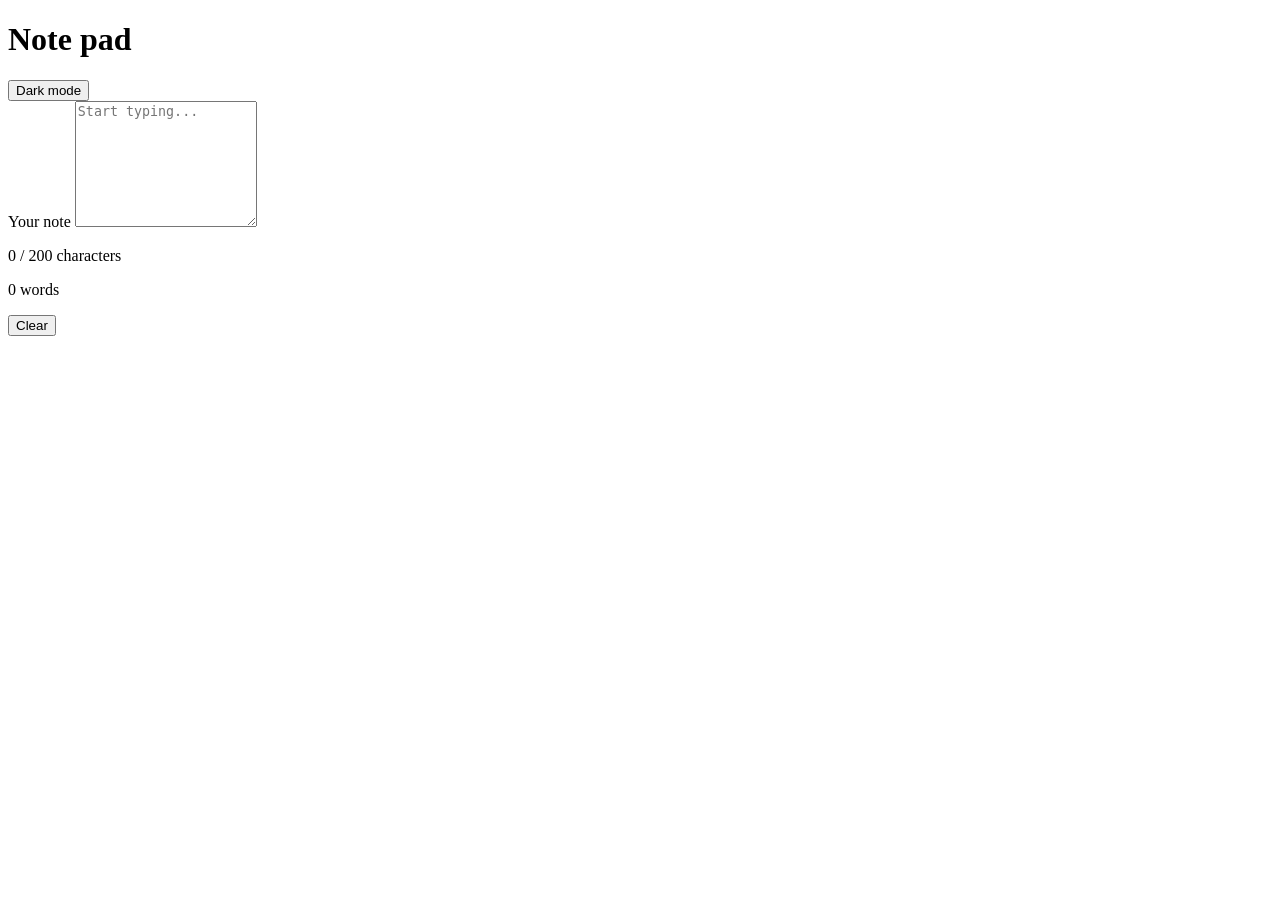
==== day4/index.html @ 03c0b7cb "Day 4 assignment" ====
<!DOCTYPE html>
<html lang="en">
<head>
  <meta charset="UTF-8">
  <meta name="viewport" content="width=device-width, initial-scale=1">
  <title>Note Pad</title>
  <link rel="stylesheet" href="style.css">
  <script src="script.js" defer></script>
</head>
<body>
  <main class="card">
    <header class="top">
      <h1>Note pad</h1>
      <button id="theme-toggle" type="button">Dark mode</button>
    </header>

    <label for="note-text">Your note</label>
    <textarea id="note-text" rows="8" placeholder="Start typing..."></textarea>

    <div class="stats">
      <p id="char-count">0 / 200 characters</p>
      <p id="word-count">0 words</p>
    </div>

    <button id="clear-btn" type="button">Clear</button>
  </main>
</body>
</html>
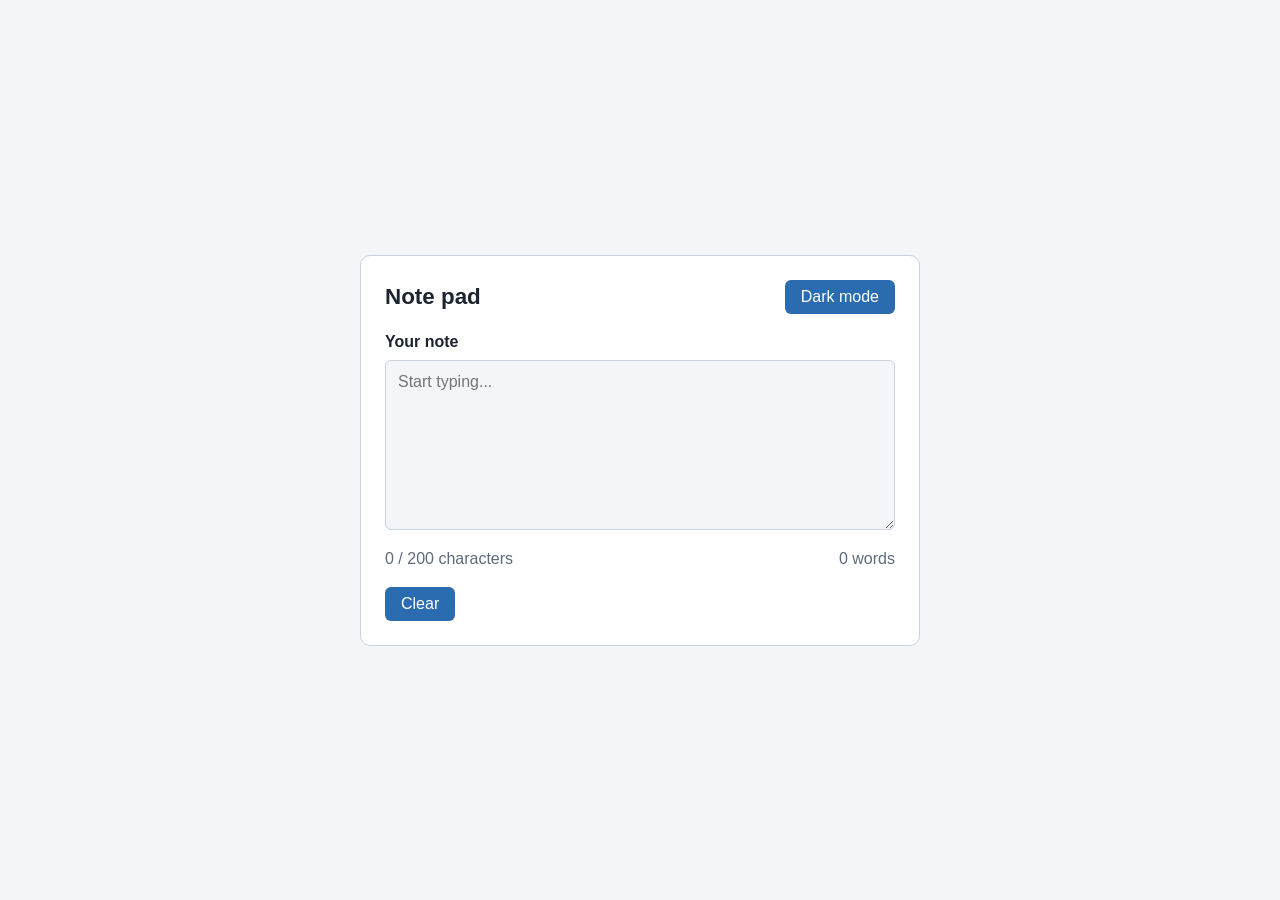
==== commit 720501c4: "Day 4 assignment" ====
--- a/day4/index.html
+++ b/day4/index.html
@@ -18,11 +18,11 @@
     <textarea id="note-text" rows="8" placeholder="Start typing..."></textarea>
 
     <div class="stats">
-      <p id="char-count">0 / 200 characters</p>
-      <p id="word-count">0 words</p>
+      <p id="char-count" aria-live="polite">0 / 200 characters</p>
+      <p id="word-count" aria-live="polite">0 words</p>
     </div>
 
     <button id="clear-btn" type="button">Clear</button>
   </main>
 </body>
-</html>
+</html>
--- a/day4/style.css
+++ b/day4/style.css
@@ -0,0 +1,140 @@
+
+/* 1. Light Theme Colours */
+:root {
+  --bg: #f3f5f8;
+  --surface: #ffffff;
+  --text: #1c2430;
+  --muted: #5d6b7c;
+  --border: #c9d2de;
+  --accent: #2b6cb0;
+  --accent-text: #ffffff;
+  --warning: #e07b00;
+  --over: #c62828;
+}
+
+/* 2. Dark Theme Colours */
+body.dark {
+  --bg: #11161d;
+  --surface: #1b232e;
+  --text: #e6ebf2;
+  --muted: #9aa8b9;
+  --border: #364355;
+  --accent: #6aa8f0;
+  --accent-text: #0d1117;
+  --warning: #ffb04d;
+  --over: #ff6b6b;
+}
+
+/* 3. Reset: predictable sizing */
+*,
+*::before,
+*::after {
+  box-sizing: border-box;
+}
+
+/* 4. Body Styling */
+body {
+  margin: 0;
+  min-height: 100vh;
+  display: grid;
+  place-items: center;
+  padding: 16px;
+  font-family: "Segoe UI", Arial, sans-serif;
+  background-color: var(--bg);
+  color: var(--text);
+  line-height: 1.5;
+  transition: background-color 0.2s ease, color 0.2s ease;
+}
+
+/* 5. Main Content Card */
+.card {
+  width: 100%;
+  max-width: 560px;
+  background-color: var(--surface);
+  border: 1px solid var(--border);
+  border-radius: 10px;
+  padding: 24px;
+}
+
+/* 6. Top Section */
+.top {
+  display: flex;
+  justify-content: space-between;
+  align-items: center;
+  margin-bottom: 16px;
+}
+
+/* Page Heading */
+h1 {
+  margin: 0;
+  font-size: 1.4rem;
+}
+
+/* 7. Textarea Label */
+label {
+  display: block;
+  margin-bottom: 6px;
+  font-weight: 600;
+}
+
+/* 8. Notes Textarea */
+textarea {
+  width: 100%;
+  padding: 12px;
+  font-family: inherit;
+  font-size: 1rem;
+  color: var(--text);
+  background-color: var(--bg);
+  border: 1px solid var(--border);
+  border-radius: 6px;
+  resize: vertical;
+}
+
+/* Highlight textarea and buttons when focused */
+textarea:focus-visible,
+button:focus-visible {
+  outline: 2px solid var(--accent);
+  outline-offset: 2px;
+}
+
+/* 9. Character and Word Counters */
+.stats {
+  display: flex;
+  justify-content: space-between;
+  margin: 10px 0 16px;
+  color: var(--muted);
+}
+
+.stats p {
+  margin: 0;
+}
+
+/* 10. Button Styling */
+button {
+  font-family: inherit;
+  font-size: 1rem;
+  padding: 8px 16px;
+  color: var(--accent-text);
+  background-color: var(--accent);
+  border: none;
+  border-radius: 6px;
+  cursor: pointer;
+}
+
+/* Button Hover Effect */
+button:hover {
+  opacity: 0.9;
+}
+
+/* 11. Character Count Warnings */
+
+/* Orange when character count exceeds 180 */
+.warning {
+  color: var(--warning);
+}
+
+/* Red and bold when character count exceeds 200 */
+.over {
+  color: var(--over);
+  font-weight: bold;
+}
